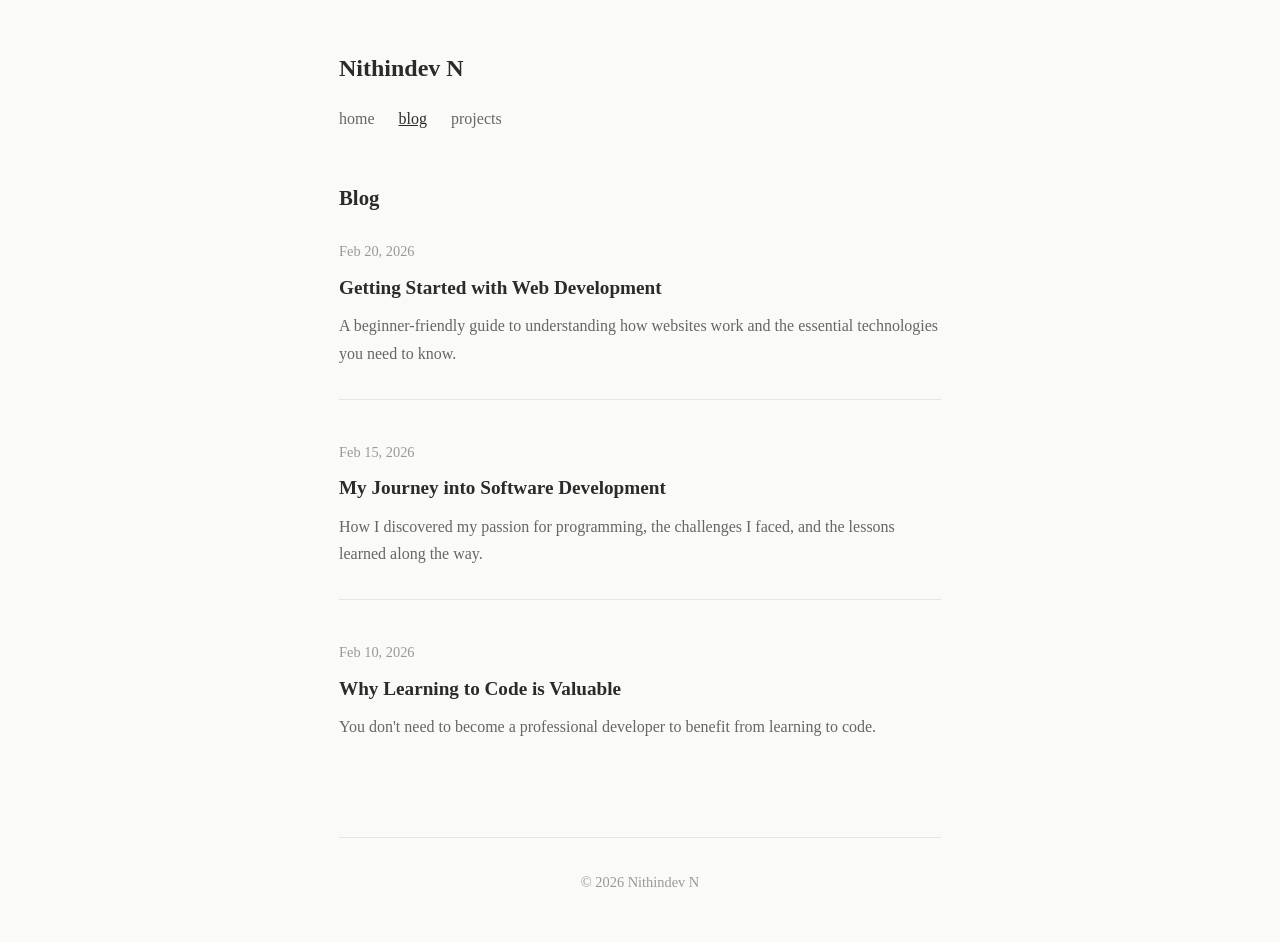
==== blog.html @ dd65ea7c "Launch minimal portfolio website - Create ultra-minimal design with clean layout - Add home page wit" ====
<!DOCTYPE html>
<html lang="en">
<head>
  <meta charset="UTF-8">
  <meta name="viewport" content="width=device-width, initial-scale=1.0">
  <title>Blog - Nithindev N</title>
  <link rel="stylesheet" href="css/style.css">
</head>
<body>
  <div class="container">
    <header>
      <h1>Nithindev N</h1>
      <nav>
        <a href="index.html">home</a>
        <a href="blog.html" class="active">blog</a>
        <a href="projects.html">projects</a>
      </nav>
    </header>

    <main>
      <h2>Blog</h2>

      <article>
        <time>Feb 20, 2026</time>
        <h3><a href="blog/posts/getting-started-web-dev.html">Getting Started with Web Development</a></h3>
        <p>A beginner-friendly guide to understanding how websites work and the essential technologies you need to know.</p>
      </article>

      <article>
        <time>Feb 15, 2026</time>
        <h3><a href="blog/posts/my-journey.html">My Journey into Software Development</a></h3>
        <p>How I discovered my passion for programming, the challenges I faced, and the lessons learned along the way.</p>
      </article>

      <article>
        <time>Feb 10, 2026</time>
        <h3><a href="blog/posts/why-learn-coding.html">Why Learning to Code is Valuable</a></h3>
        <p>You don't need to become a professional developer to benefit from learning to code.</p>
      </article>
    </main>

    <footer>
      <p>© 2026 Nithindev N</p>
    </footer>
  </div>
</body>
</html>
---- css/style.css ----
/* Reset */
* {
  margin: 0;
  padding: 0;
  box-sizing: border-box;
}

/* Base */
body {
  font-family: 'Georgia', 'Times New Roman', serif;
  background: #fafaf8;
  color: #2b2b2b;
  line-height: 1.7;
  font-size: 18px;
}

/* Container */
.container {
  max-width: 650px;
  margin: 0 auto;
  padding: 3rem 1.5rem;
}

/* Header */
header {
  margin-bottom: 3rem;
}

header h1 {
  font-size: 1.5rem;
  font-weight: 600;
  margin-bottom: 1rem;
  color: #2b2b2b;
}

nav {
  display: flex;
  gap: 1.5rem;
}

nav a {
  color: #666;
  text-decoration: none;
  font-size: 1rem;
  transition: color 0.2s;
}

nav a:hover {
  color: #2b2b2b;
}

nav a.active {
  color: #2b2b2b;
  text-decoration: underline;
}

/* Main */
main {
  margin-bottom: 4rem;
}

main h2 {
  font-size: 1.3rem;
  font-weight: 600;
  margin-bottom: 1.5rem;
  margin-top: 2.5rem;
  color: #2b2b2b;
}

main h2:first-child {
  margin-top: 0;
}

/* Sections */
section {
  margin-bottom: 2.5rem;
}

.intro p {
  font-size: 1.1rem;
  line-height: 1.8;
  color: #444;
}

/* Lists */
ul {
  list-style: none;
}

ul li {
  margin-bottom: 0.5rem;
}

ul li a {
  color: #2b2b2b;
  text-decoration: none;
  border-bottom: 1px solid #ddd;
  transition: border-color 0.2s;
}

ul li a:hover {
  border-bottom-color: #2b2b2b;
}

/* Blog Articles */
article {
  margin-bottom: 2.5rem;
  padding-bottom: 2rem;
  border-bottom: 1px solid #e5e5e5;
}

article:last-child {
  border-bottom: none;
}

article time {
  display: block;
  font-size: 0.9rem;
  color: #999;
  margin-bottom: 0.5rem;
}

article h3 {
  font-size: 1.2rem;
  font-weight: 600;
  margin-bottom: 0.5rem;
  color: #2b2b2b;
}

article h3 a {
  color: #2b2b2b;
  text-decoration: none;
  border-bottom: 1px solid transparent;
  transition: border-color 0.2s;
}

article h3 a:hover {
  border-bottom-color: #2b2b2b;
}

article p {
  color: #666;
  font-size: 1rem;
  line-height: 1.7;
}

/* Projects */
.project {
  margin-bottom: 2.5rem;
  padding-bottom: 2rem;
  border-bottom: 1px solid #e5e5e5;
}

.project:last-child {
  border-bottom: none;
}

.project h3 {
  font-size: 1.2rem;
  font-weight: 600;
  margin-bottom: 0.5rem;
  color: #2b2b2b;
}

.project p {
  color: #666;
  font-size: 1rem;
  line-height: 1.7;
  margin-bottom: 1rem;
}

.project-links {
  display: flex;
  gap: 1.5rem;
  flex-wrap: wrap;
}

.project-links a {
  color: #2b2b2b;
  text-decoration: none;
  font-size: 0.95rem;
  border-bottom: 1px solid #ddd;
  transition: border-color 0.2s;
}

.project-links a:hover {
  border-bottom-color: #2b2b2b;
}

/* Footer */
footer {
  padding-top: 2rem;
  border-top: 1px solid #e5e5e5;
}

footer p {
  color: #999;
  font-size: 0.9rem;
  text-align: center;
}

/* Responsive */
@media (max-width: 600px) {
  body {
    font-size: 16px;
  }

  .container {
    padding: 2rem 1rem;
  }

  header h1 {
    font-size: 1.3rem;
  }

  nav {
    gap: 1rem;
  }

  main h2 {
    font-size: 1.2rem;
  }

  article h3,
  .project h3 {
    font-size: 1.1rem;
  }
}
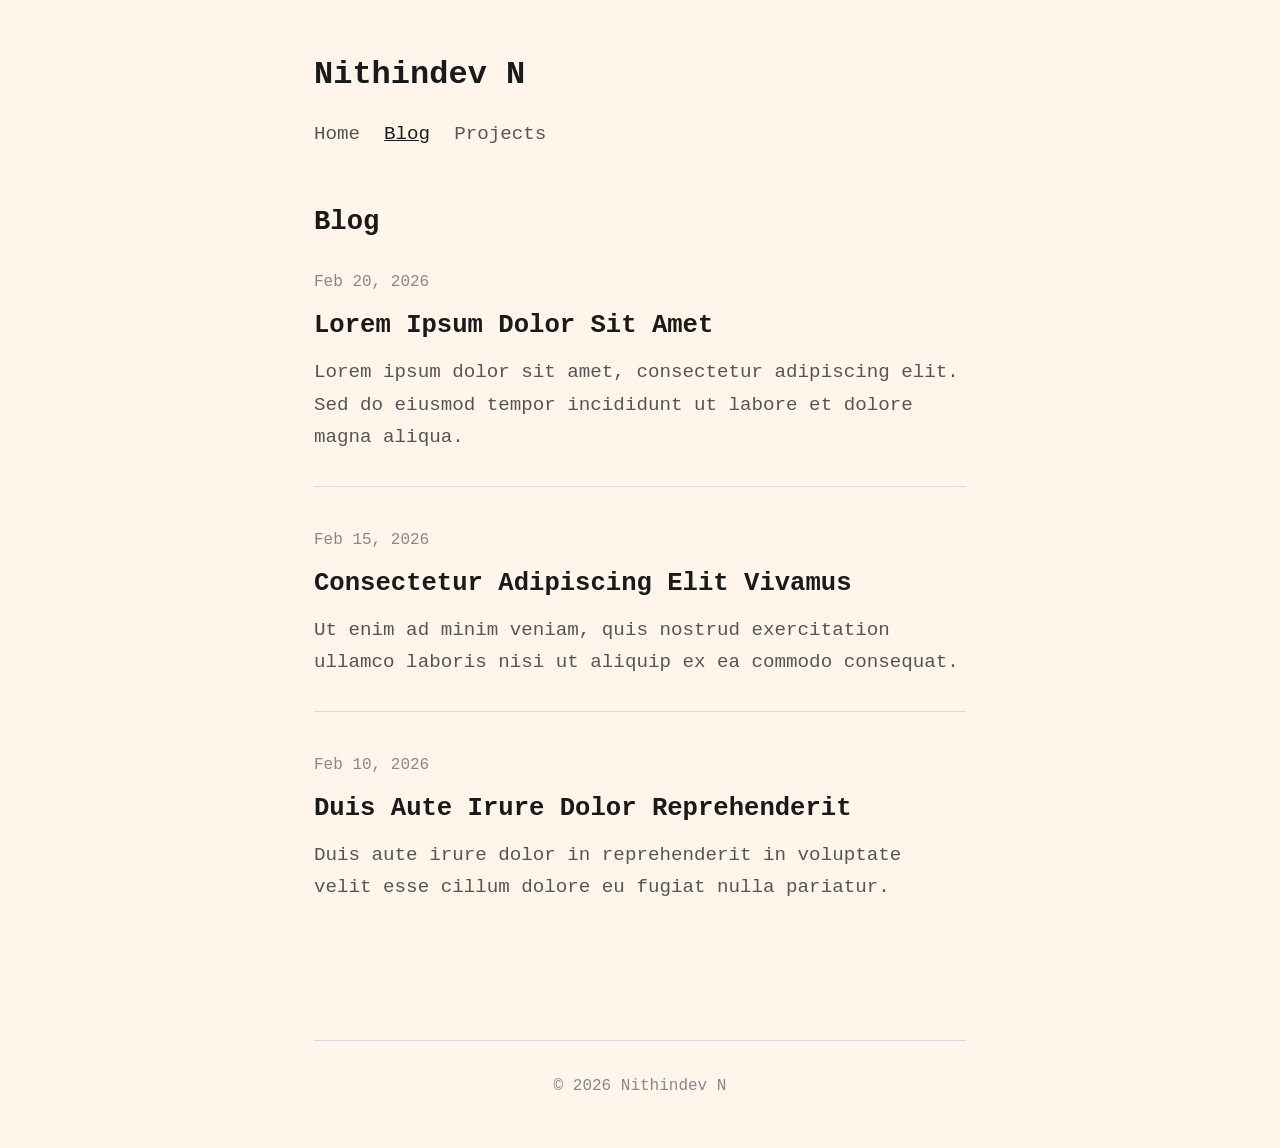
==== commit 193be854: "Update design with typewriter font and lorem ipsum content - Change to typewriter font (Courier New)" ====
--- a/blog.html
+++ b/blog.html
@@ -11,9 +11,9 @@
     <header>
       <h1>Nithindev N</h1>
       <nav>
-        <a href="index.html">home</a>
-        <a href="blog.html" class="active">blog</a>
-        <a href="projects.html">projects</a>
+        <a href="index.html">Home</a>
+        <a href="blog.html" class="active">Blog</a>
+        <a href="projects.html">Projects</a>
       </nav>
     </header>
 
@@ -22,20 +22,20 @@
 
       <article>
         <time>Feb 20, 2026</time>
-        <h3><a href="blog/posts/getting-started-web-dev.html">Getting Started with Web Development</a></h3>
-        <p>A beginner-friendly guide to understanding how websites work and the essential technologies you need to know.</p>
+        <h3><a href="blog/posts/getting-started-web-dev.html">Lorem Ipsum Dolor Sit Amet</a></h3>
+        <p>Lorem ipsum dolor sit amet, consectetur adipiscing elit. Sed do eiusmod tempor incididunt ut labore et dolore magna aliqua.</p>
       </article>
 
       <article>
         <time>Feb 15, 2026</time>
-        <h3><a href="blog/posts/my-journey.html">My Journey into Software Development</a></h3>
-        <p>How I discovered my passion for programming, the challenges I faced, and the lessons learned along the way.</p>
+        <h3><a href="blog/posts/my-journey.html">Consectetur Adipiscing Elit Vivamus</a></h3>
+        <p>Ut enim ad minim veniam, quis nostrud exercitation ullamco laboris nisi ut aliquip ex ea commodo consequat.</p>
       </article>
 
       <article>
         <time>Feb 10, 2026</time>
-        <h3><a href="blog/posts/why-learn-coding.html">Why Learning to Code is Valuable</a></h3>
-        <p>You don't need to become a professional developer to benefit from learning to code.</p>
+        <h3><a href="blog/posts/why-learn-coding.html">Duis Aute Irure Dolor Reprehenderit</a></h3>
+        <p>Duis aute irure dolor in reprehenderit in voluptate velit esse cillum dolore eu fugiat nulla pariatur.</p>
       </article>
     </main>
 
--- a/css/style.css
+++ b/css/style.css
@@ -6,19 +6,29 @@
 }
 
 /* Base */
+html {
+  height: 100%;
+}
+
 body {
-  font-family: 'Georgia', 'Times New Roman', serif;
-  background: #fafaf8;
-  color: #2b2b2b;
+  font-family: 'Courier New', Courier, monospace;
+  background: #fff5eb;
+  color: #1a1a1a;
   line-height: 1.7;
-  font-size: 18px;
+  font-size: 22px;
+  min-height: 100%;
+  display: flex;
+  flex-direction: column;
 }
 
 /* Container */
 .container {
-  max-width: 650px;
+  max-width: 700px;
   margin: 0 auto;
   padding: 3rem 1.5rem;
+  flex: 1;
+  display: flex;
+  flex-direction: column;
 }
 
 /* Header */
@@ -27,10 +37,10 @@
 }
 
 header h1 {
-  font-size: 1.5rem;
+  font-size: 2rem;
   font-weight: 600;
   margin-bottom: 1rem;
-  color: #2b2b2b;
+  color: #1a1a1a;
 }
 
 nav {
@@ -39,32 +49,33 @@
 }
 
 nav a {
-  color: #666;
-  text-decoration: none;
-  font-size: 1rem;
+  color: #555;
+  text-decoration: none;
+  font-size: 1.2rem;
   transition: color 0.2s;
 }
 
 nav a:hover {
-  color: #2b2b2b;
+  color: #1a1a1a;
 }
 
 nav a.active {
-  color: #2b2b2b;
+  color: #1a1a1a;
   text-decoration: underline;
 }
 
 /* Main */
 main {
   margin-bottom: 4rem;
+  flex: 1;
 }
 
 main h2 {
-  font-size: 1.3rem;
+  font-size: 1.7rem;
   font-weight: 600;
   margin-bottom: 1.5rem;
   margin-top: 2.5rem;
-  color: #2b2b2b;
+  color: #1a1a1a;
 }
 
 main h2:first-child {
@@ -77,9 +88,9 @@
 }
 
 .intro p {
-  font-size: 1.1rem;
+  font-size: 1.4rem;
   line-height: 1.8;
-  color: #444;
+  color: #333;
 }
 
 /* Lists */
@@ -88,25 +99,26 @@
 }
 
 ul li {
-  margin-bottom: 0.5rem;
+  margin-bottom: 0.6rem;
 }
 
 ul li a {
-  color: #2b2b2b;
-  text-decoration: none;
-  border-bottom: 1px solid #ddd;
+  color: #1a1a1a;
+  text-decoration: none;
+  font-size: 1.1rem;
+  border-bottom: 1px solid #ccc;
   transition: border-color 0.2s;
 }
 
 ul li a:hover {
-  border-bottom-color: #2b2b2b;
+  border-bottom-color: #1a1a1a;
 }
 
 /* Blog Articles */
 article {
   margin-bottom: 2.5rem;
   padding-bottom: 2rem;
-  border-bottom: 1px solid #e5e5e5;
+  border-bottom: 1px solid #d5dce3;
 }
 
 article:last-child {
@@ -115,32 +127,32 @@
 
 article time {
   display: block;
-  font-size: 0.9rem;
-  color: #999;
+  font-size: 1rem;
+  color: #888;
   margin-bottom: 0.5rem;
 }
 
 article h3 {
-  font-size: 1.2rem;
+  font-size: 1.6rem;
   font-weight: 600;
   margin-bottom: 0.5rem;
-  color: #2b2b2b;
+  color: #1a1a1a;
 }
 
 article h3 a {
-  color: #2b2b2b;
+  color: #1a1a1a;
   text-decoration: none;
   border-bottom: 1px solid transparent;
   transition: border-color 0.2s;
 }
 
 article h3 a:hover {
-  border-bottom-color: #2b2b2b;
+  border-bottom-color: #1a1a1a;
 }
 
 article p {
-  color: #666;
-  font-size: 1rem;
+  color: #555;
+  font-size: 1.2rem;
   line-height: 1.7;
 }
 
@@ -148,7 +160,7 @@
 .project {
   margin-bottom: 2.5rem;
   padding-bottom: 2rem;
-  border-bottom: 1px solid #e5e5e5;
+  border-bottom: 1px solid #d5dce3;
 }
 
 .project:last-child {
@@ -156,15 +168,15 @@
 }
 
 .project h3 {
+  font-size: 1.6rem;
+  font-weight: 600;
+  margin-bottom: 0.5rem;
+  color: #1a1a1a;
+}
+
+.project p {
+  color: #555;
   font-size: 1.2rem;
-  font-weight: 600;
-  margin-bottom: 0.5rem;
-  color: #2b2b2b;
-}
-
-.project p {
-  color: #666;
-  font-size: 1rem;
   line-height: 1.7;
   margin-bottom: 1rem;
 }
@@ -176,33 +188,34 @@
 }
 
 .project-links a {
-  color: #2b2b2b;
-  text-decoration: none;
-  font-size: 0.95rem;
-  border-bottom: 1px solid #ddd;
+  color: #1a1a1a;
+  text-decoration: none;
+  font-size: 1.05rem;
+  border-bottom: 1px solid #ccc;
   transition: border-color 0.2s;
 }
 
 .project-links a:hover {
-  border-bottom-color: #2b2b2b;
+  border-bottom-color: #1a1a1a;
 }
 
 /* Footer */
 footer {
   padding-top: 2rem;
-  border-top: 1px solid #e5e5e5;
+  border-top: 1px solid #d5dce3;
+  margin-top: auto;
 }
 
 footer p {
-  color: #999;
-  font-size: 0.9rem;
+  color: #888;
+  font-size: 1rem;
   text-align: center;
 }
 
 /* Responsive */
 @media (max-width: 600px) {
   body {
-    font-size: 16px;
+    font-size: 18px;
   }
 
   .container {
@@ -210,19 +223,33 @@
   }
 
   header h1 {
-    font-size: 1.3rem;
+    font-size: 1.6rem;
   }
 
   nav {
     gap: 1rem;
   }
 
+  nav a {
+    font-size: 1rem;
+  }
+
   main h2 {
-    font-size: 1.2rem;
+    font-size: 1.3rem;
+  }
+
+  .intro p {
+    font-size: 1.1rem;
   }
 
   article h3,
   .project h3 {
-    font-size: 1.1rem;
-  }
-}
+    font-size: 1.2rem;
+  }
+
+  article p,
+  .project p,
+  ul li a {
+    font-size: 1rem;
+  }
+}
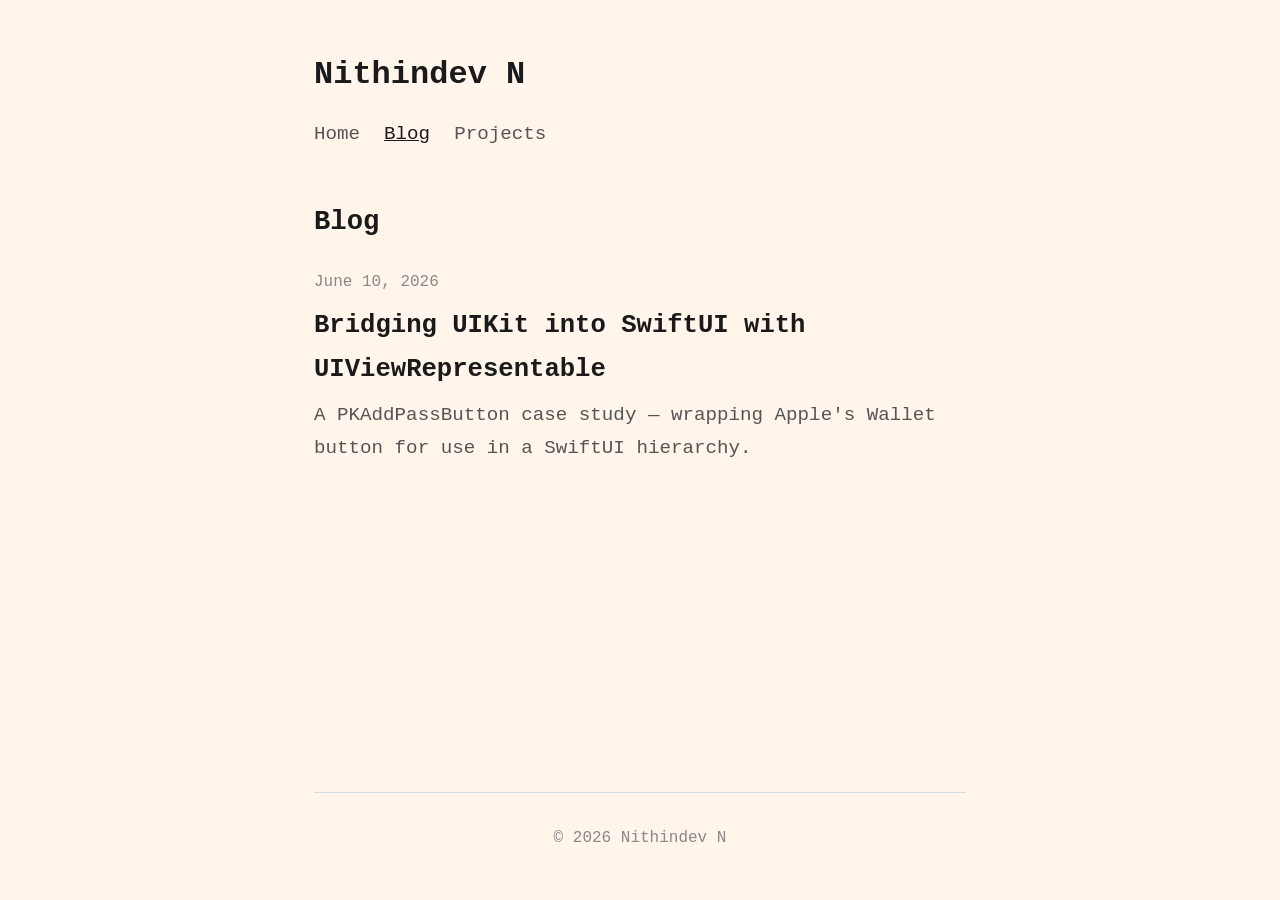
==== commit 196f3f45: "Add UIViewRepresentable blog post, remove placeholder entries Converts the UIViewRepresentable/PKAdd" ====
--- a/blog.html
+++ b/blog.html
@@ -11,9 +11,9 @@
     <header>
       <h1>Nithindev N</h1>
       <nav>
-        <a href="index.html">Home</a>
-        <a href="blog.html" class="active">Blog</a>
-        <a href="projects.html">Projects</a>
+        <a href="/">Home</a>
+        <a href="/blog.html" class="active">Blog</a>
+        <a href="/projects.html">Projects</a>
       </nav>
     </header>
 
@@ -21,21 +21,9 @@
       <h2>Blog</h2>
 
       <article>
-        <time>Feb 20, 2026</time>
-        <h3><a href="blog/posts/getting-started-web-dev.html">Lorem Ipsum Dolor Sit Amet</a></h3>
-        <p>Lorem ipsum dolor sit amet, consectetur adipiscing elit. Sed do eiusmod tempor incididunt ut labore et dolore magna aliqua.</p>
-      </article>
-
-      <article>
-        <time>Feb 15, 2026</time>
-        <h3><a href="blog/posts/my-journey.html">Consectetur Adipiscing Elit Vivamus</a></h3>
-        <p>Ut enim ad minim veniam, quis nostrud exercitation ullamco laboris nisi ut aliquip ex ea commodo consequat.</p>
-      </article>
-
-      <article>
-        <time>Feb 10, 2026</time>
-        <h3><a href="blog/posts/why-learn-coding.html">Duis Aute Irure Dolor Reprehenderit</a></h3>
-        <p>Duis aute irure dolor in reprehenderit in voluptate velit esse cillum dolore eu fugiat nulla pariatur.</p>
+        <time>June 10, 2026</time>
+        <h3><a href="blog/posts/uiviewrepresentable.html">Bridging UIKit into SwiftUI with UIViewRepresentable</a></h3>
+        <p>A PKAddPassButton case study — wrapping Apple's Wallet button for use in a SwiftUI hierarchy.</p>
       </article>
     </main>
 
